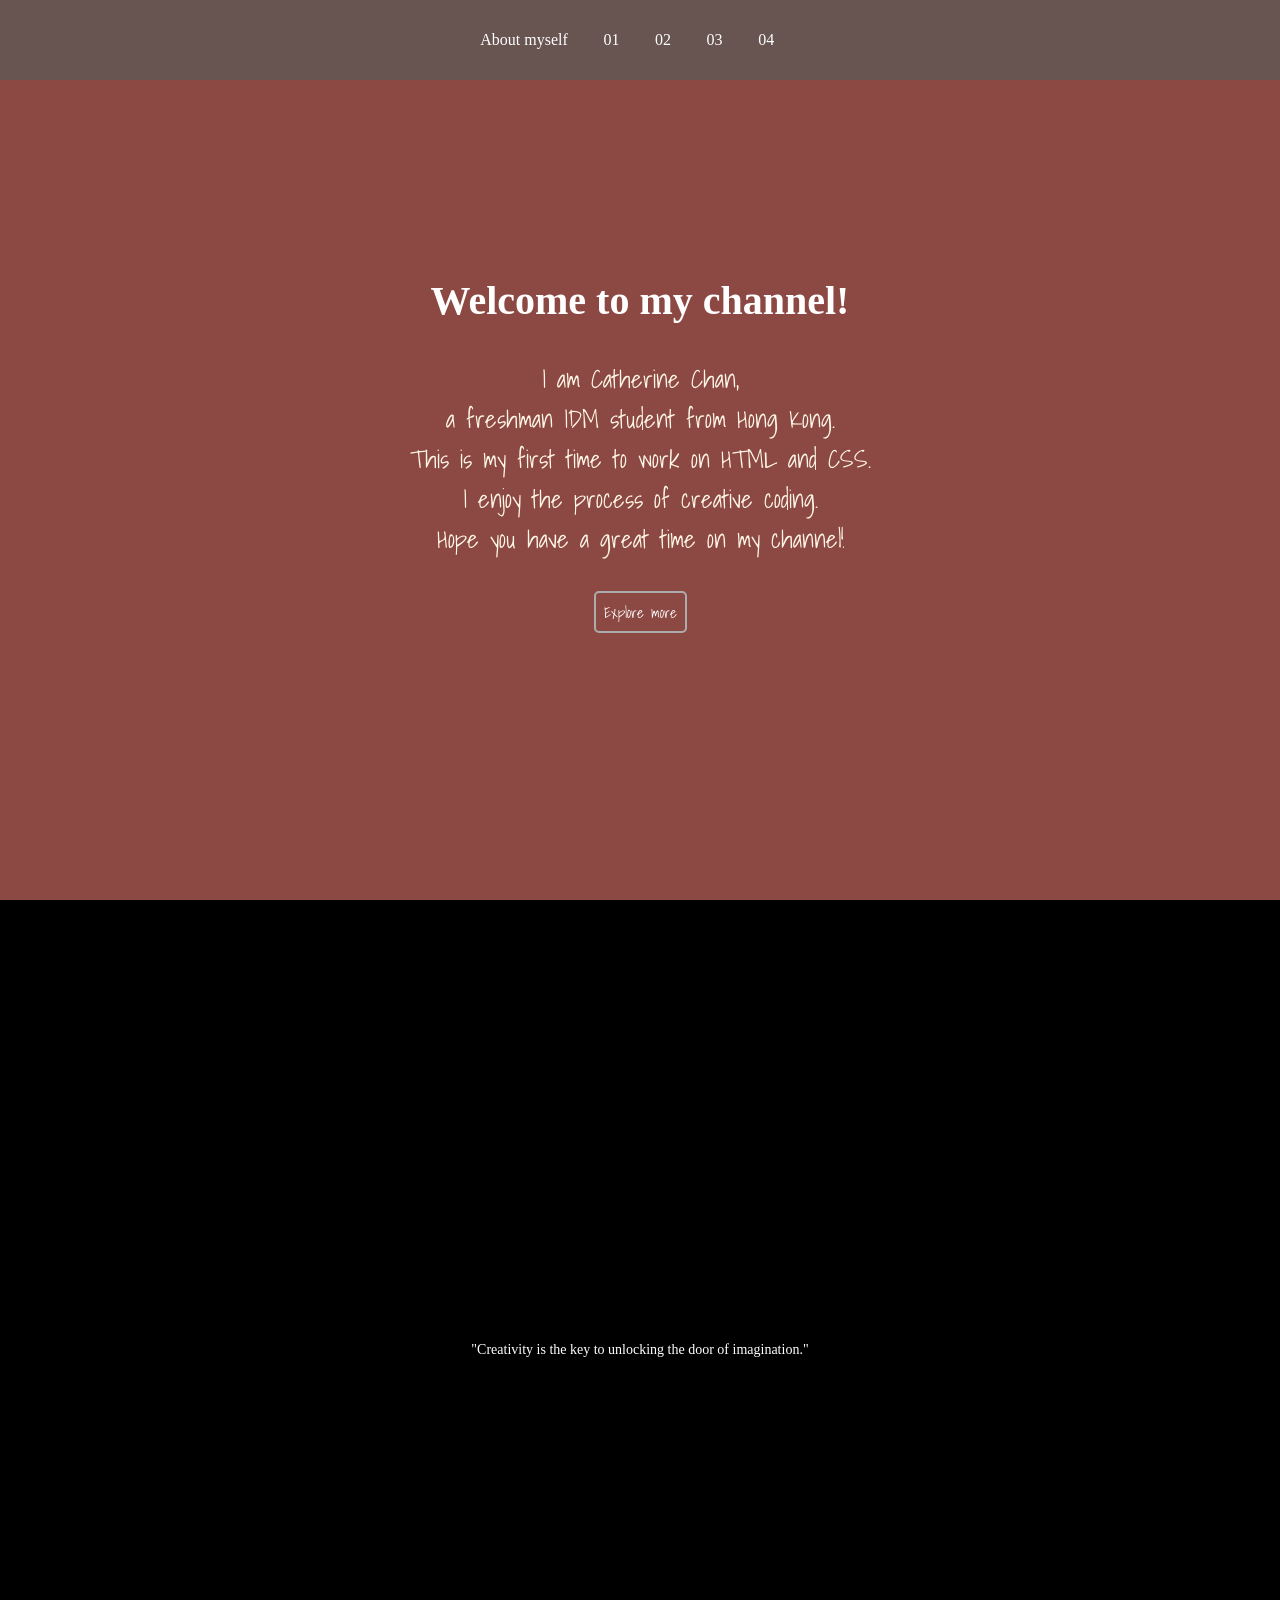
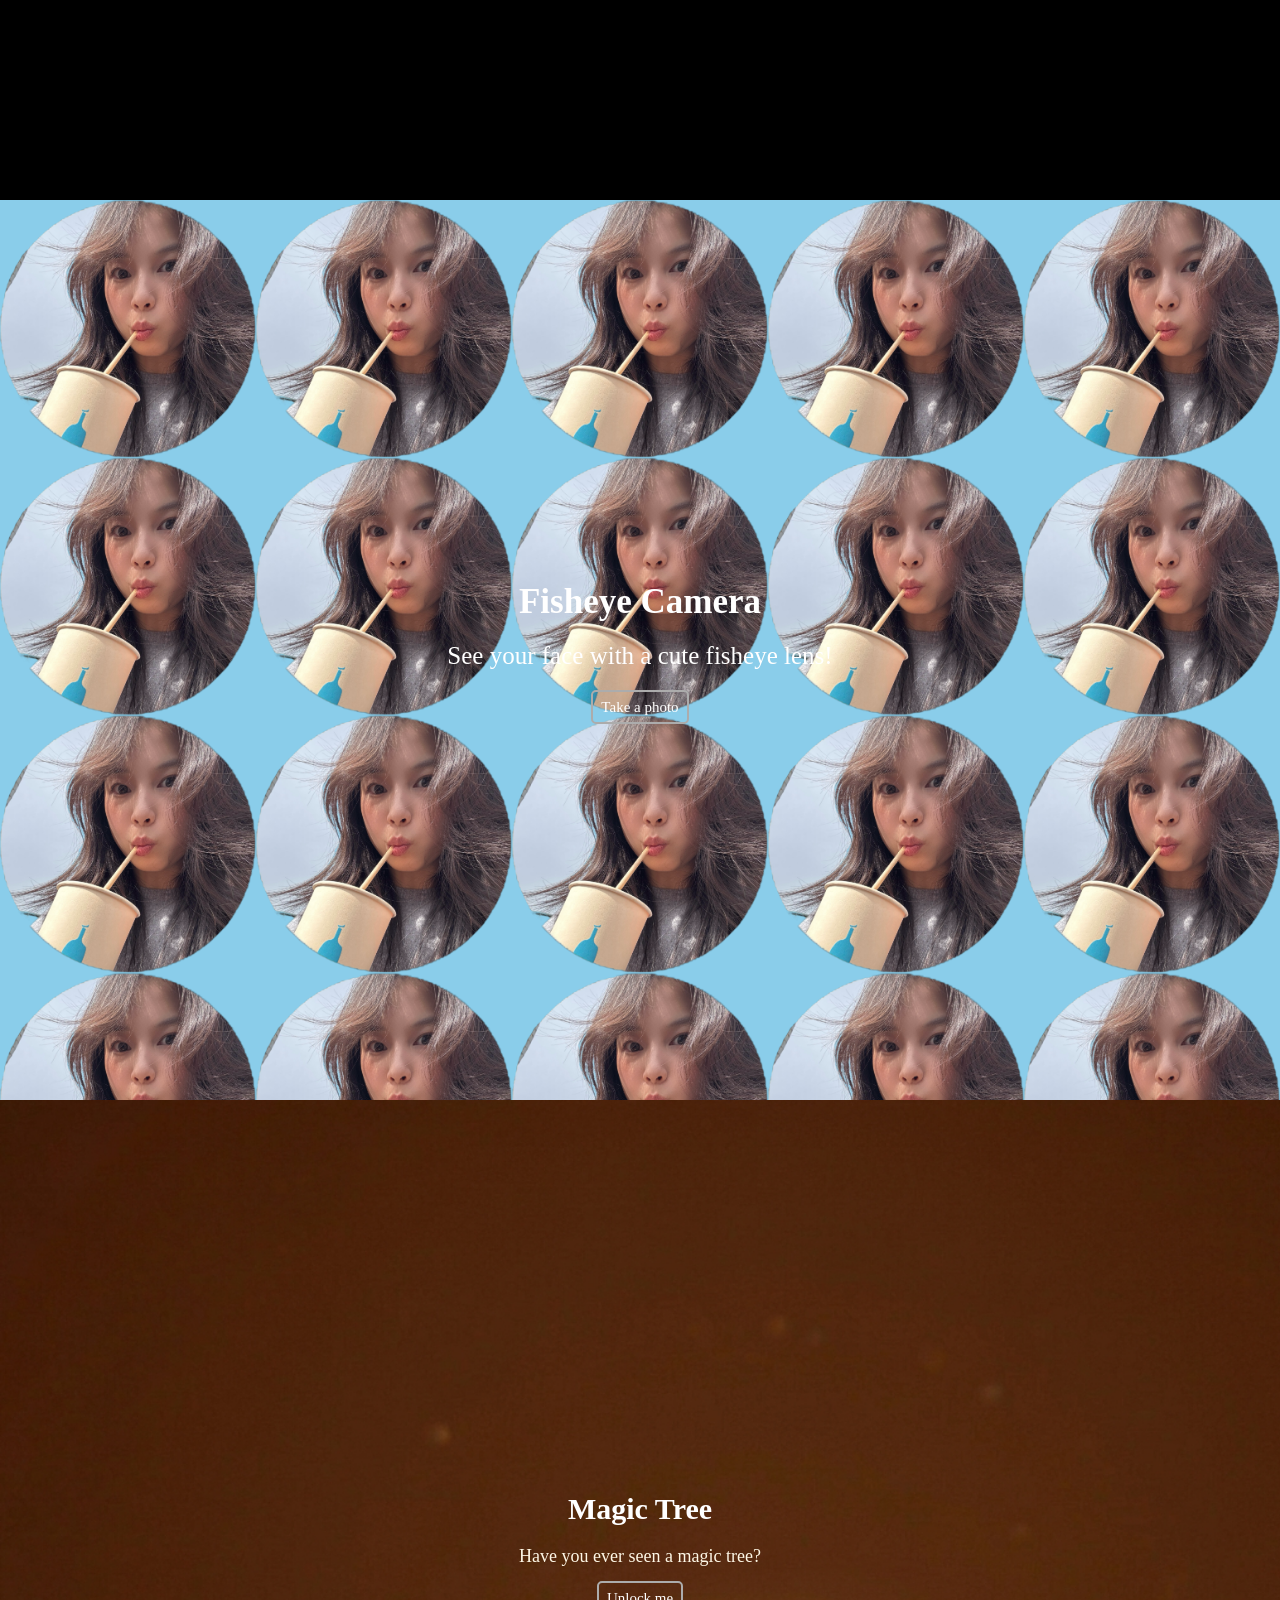
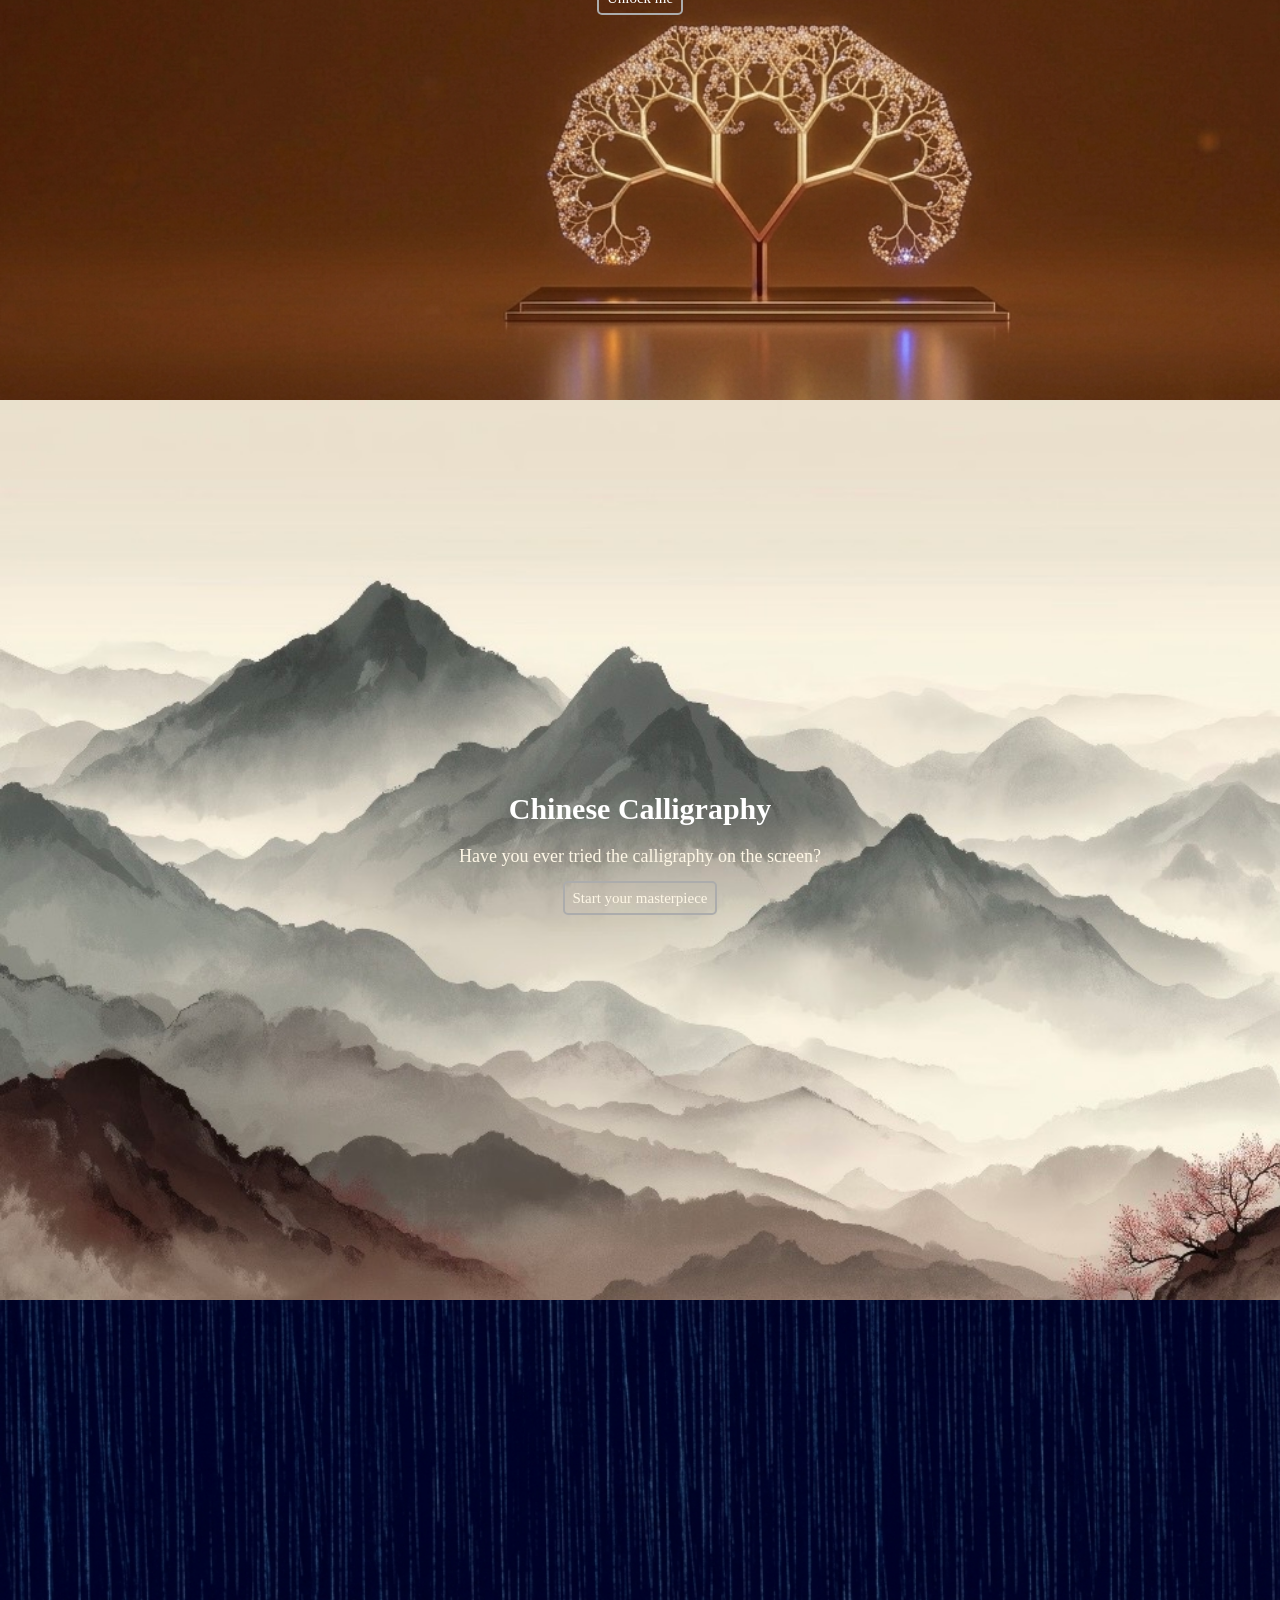
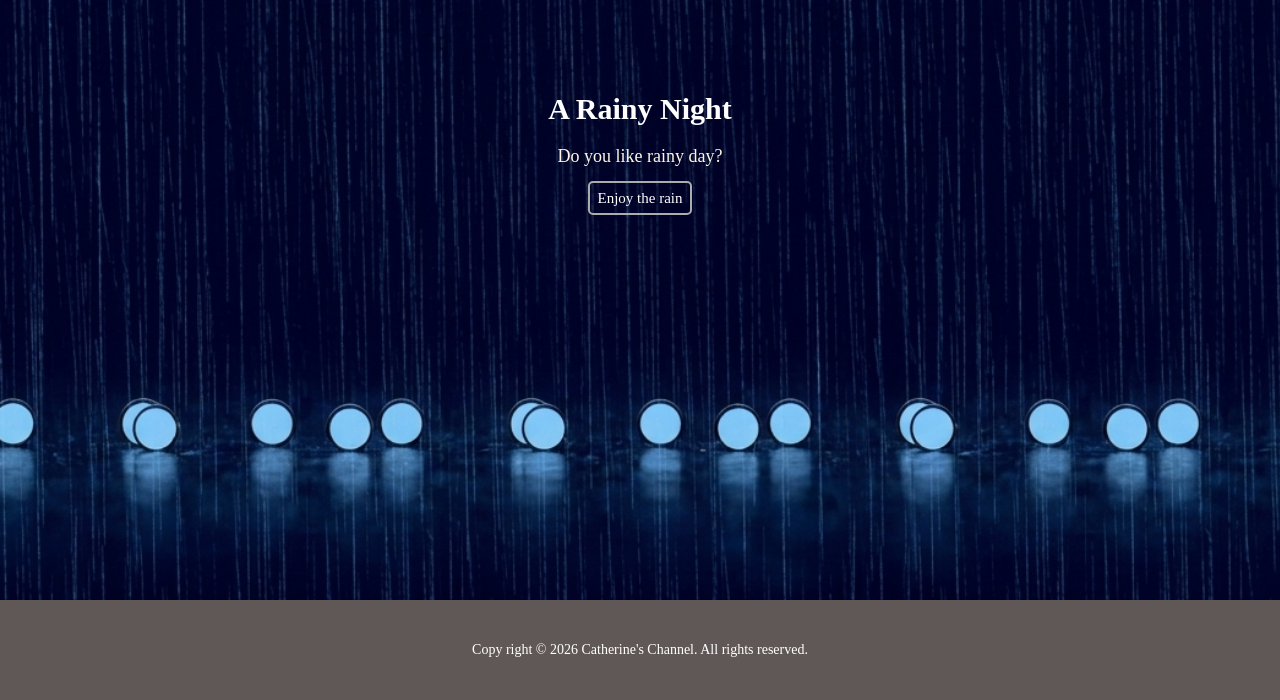
==== Creative coding portfolio 1/index.html @ 6c2ca5bd "Catherine's creative coding website" ====
<!DOCTYPE html>
<html lang="en">
<head>
    <meta charset="UTF-8">
    <meta name="viewport" content="width=device-width, initial-scale=1.0">
    <title>Catherine's Channel</title>
    <link rel="stylesheet" href="style.css">
</head>
<body>

    <header>
    <nav>
        <ul>
            <li><a href="#intro">About myself</a></li>
            <li><a href="#sketch1">01</a></li>
            <li><a href="#sketch2">02</a></li>
            <li><a href="#sketch3">03</a></li>
            <li><a href="#sketch4">04</a></li>
        </ul>
    </nav>
    </header>


    <main>
    <section id="intro" class="news">
        <h2>Welcome to my channel!</h2>
        <p>I am Catherine Chan, <br> a freshman IDM student from Hong Kong. <br>This is my first time to work on HTML and CSS. <br> I enjoy the process of creative coding. <br> Hope you have a great time on my channel! </p>
        <p><a href="explore more">Explore more</a></p>
        <link href="https://fonts.googleapis.com/css2?family=Shadows+Into+Light&display=swap" rel="stylesheet">
    </section>

    <section class="quote">
        <blockquote>"Creativity is the key to unlocking the door of imagination."</blockquote>
    </section>

    <section id="sketch1" class="s1">
        <h2>Fisheye Camera</h2>
        <p>See your face with a cute fisheye lens!</p>
        <p><a href="sketch1.html">Take a photo</a></p>
    </section>

     <section id="sketch2" class="s2">
        <h2>Magic Tree</h2>
        <p>Have you ever seen a magic tree?</p>
        <p><a href="sketch2.html">Unlock me</a></p>
    </section>

    <section id="sketch3" class="s3">
            <h2>Chinese Calligraphy</h2>
            <p>Have you ever tried the calligraphy on the screen?</p>
            <p><a href="sketch3.html">Start your masterpiece</a></p>
    </section>

    <section id="sketch4" class="s4">
        <h2>A Rainy Night</h2>
            <p>Do you like rainy day?</p>
            <p><a href="sketch4.html">Enjoy the rain</a></p>
    </section>

    <section class="footer">
        <p>Copy right © 2026 Catherine's Channel. All rights reserved.</p>
    </section>

    </main>

</body>
</html>
---- Creative coding portfolio 1/style.css ----
*{
    padding: 0;
    margin: 0;
}

header {
    background-color: rgba(96, 88, 86, 0.8);
    height: 80px;
    width: 100%;
    position:fixed;

    display:flex;
    align-items: center;
    justify-content: center;
}

header ul{
    display:flex;
    gap:10px;
}
header li{
    display: inline;
    margin-right: 2vw;
}
header a{
    color:white;
    text-decoration: none;
}
header a:hover{
    text-decoration: underline;
}
html{
    scroll-behavior: smooth;
    scroll-snap-type:y proximity;
}
.news{
    background-color: #8c4843;
    color:white;
    height:100vh;
    background-image: url('images/background.jpg');
    background-size: cover;
    display:flex;
    flex-direction:column;
    align-items: center;
    justify-content: center;
    text-align: center;
}
.news h2{
    font-size: 40px;
    color: white;
    margin: 20px
}
.news p{
    font-size: 25px;
    font-family: 'Shadows Into Light', serif;
    color: #fef7e6;
    margin:15px
}
.news a{
    font-size: 15px;
    color: white;
    text-decoration: none;
    border: 2px solid #ACACAC;
    padding: 7px 8px;
    border-radius: 5px;
}
.quote{
    background-color: black;
    color:white;
    height:100vh;
    display:flex;
    flex-direction:column;
    align-items: center;
    justify-content: center;
    font-size: 14px;
    scroll-snap-align: start;
}
.s1{
    height: 100vh;
    background-color:#8ACDEA;
    background-image: url("image/IMG_3303.PNG");
    background-size: 20%;
    display:flex;
    flex-direction:column;
    align-items: center;
    justify-content: center;
    scroll-snap-align: start;
}
.s1 h2{
    font-size: 35px;
    color: white;
    margin: 10px
}
.s1 p{
    font-size: 25px;
    color: white;
    margin:10px
}
.s1 a{
    font-size: 15px;
    color: white;
    text-decoration: none;
    border: 2px solid #ACACAC;
    padding: 7px 8px;
    border-radius: 5px;
}
.s1 a:hover{
    text-decoration: underline;
}
.s2{
    background-color: #9E643C;
    height: 100vh;
    background-image: url("image/magic\ tree2.png");
    background-size: cover;
    display:flex;
    flex-direction:column;
    align-items: center;
    justify-content: center;
    scroll-snap-align: start;
}
.s2 h2{
    font-size: 30px;
    color: white;
    margin: 10px
}
.s2 p{  
    font-size: 18px;
    color: #fef7e6;
    margin:10px
}
.s2 a{
    font-size: 15px;
    color: white;
    text-decoration: none;
    border: 2px solid #ACACAC;
    padding: 7px 8px;
    border-radius: 5px;
}   
.s2 a:hover{
    text-decoration: underline;
}
.s3{
    background-color: #c2b6b2;
    height: 100vh;
    background-image: url("image/IMG_3305.jpg");
    background-size: cover;
    display:flex;
    flex-direction:column;
    align-items: center;
    justify-content: center;
    scroll-snap-align: start;
}
.s3 h2{
    font-size: 30px;
    color: white;
    margin: 10px
}
.s3 p{
    font-size: 18px;
    color: #fef7e6;
    margin:10px
}
.s3 a{
    font-size: 15px;
    color: #fef7e6;
    text-decoration: none;
    border: 2px solid #ACACAC;
    padding: 7px 8px;
    border-radius: 5px;
}
.s3 a:hover{
    text-decoration: underline;
}
.s4{
    background-color: black;
    background-image: url(image/rain.png);
    height: 100vh;
    background-size: cover;
    display:flex;
    flex-direction:column;
    align-items: center;
    justify-content: center;
    scroll-snap-align: start;

}
.s4 h2{
    font-size: 30px;
    color: white;
    margin: 10px
}
.s4 p{
    font-size: 18px;
    color: #fef7e6;
    margin:10px
}
.s4 a{
    font-size: 15px;
    color: white;
    text-decoration: none;
    border: 2px solid #ACACAC;
    padding: 7px 8px;
    border-radius: 5px;
}
.s4 a:hover{
    text-decoration: underline;
}
.footer{
    background-color: #605856;
    color:white;
    height: 100px;
    display:flex;
    flex-direction:column;
    align-items: center;
    justify-content: center;
    font-size: 14px;
}
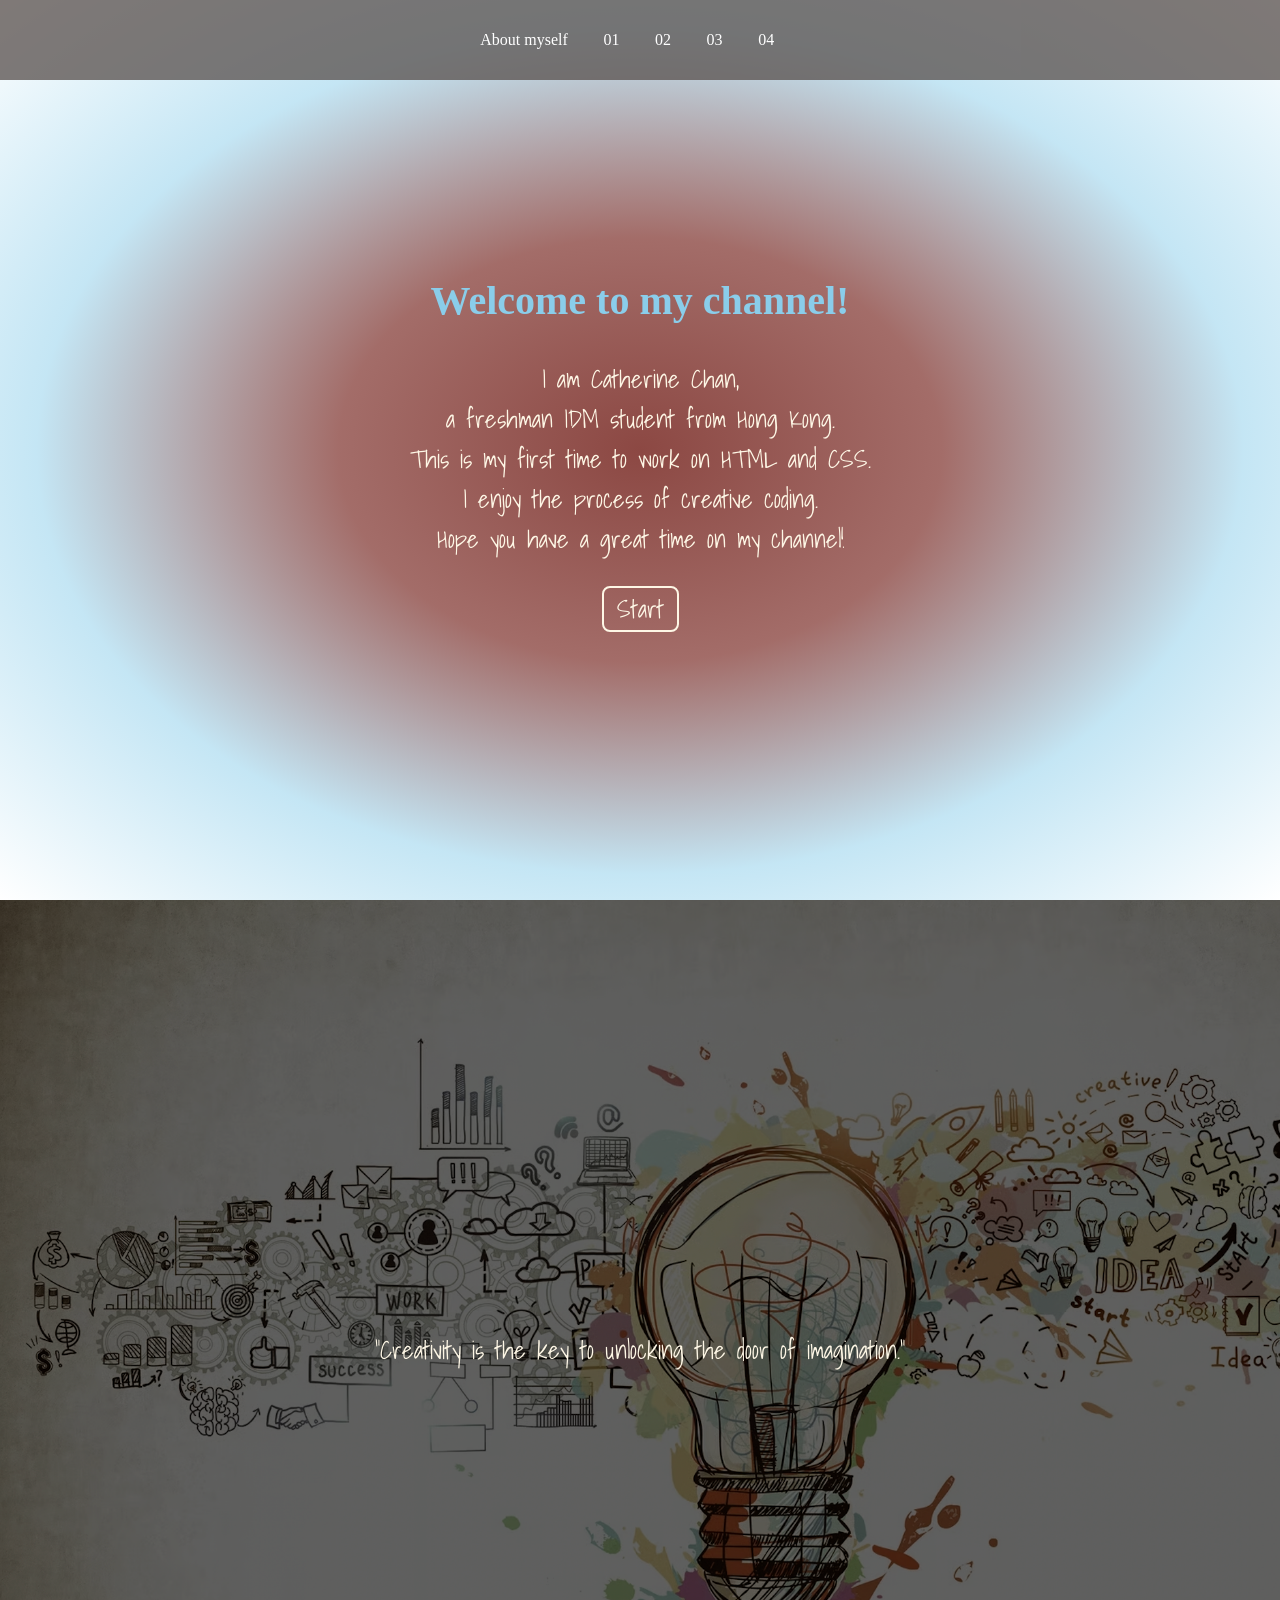
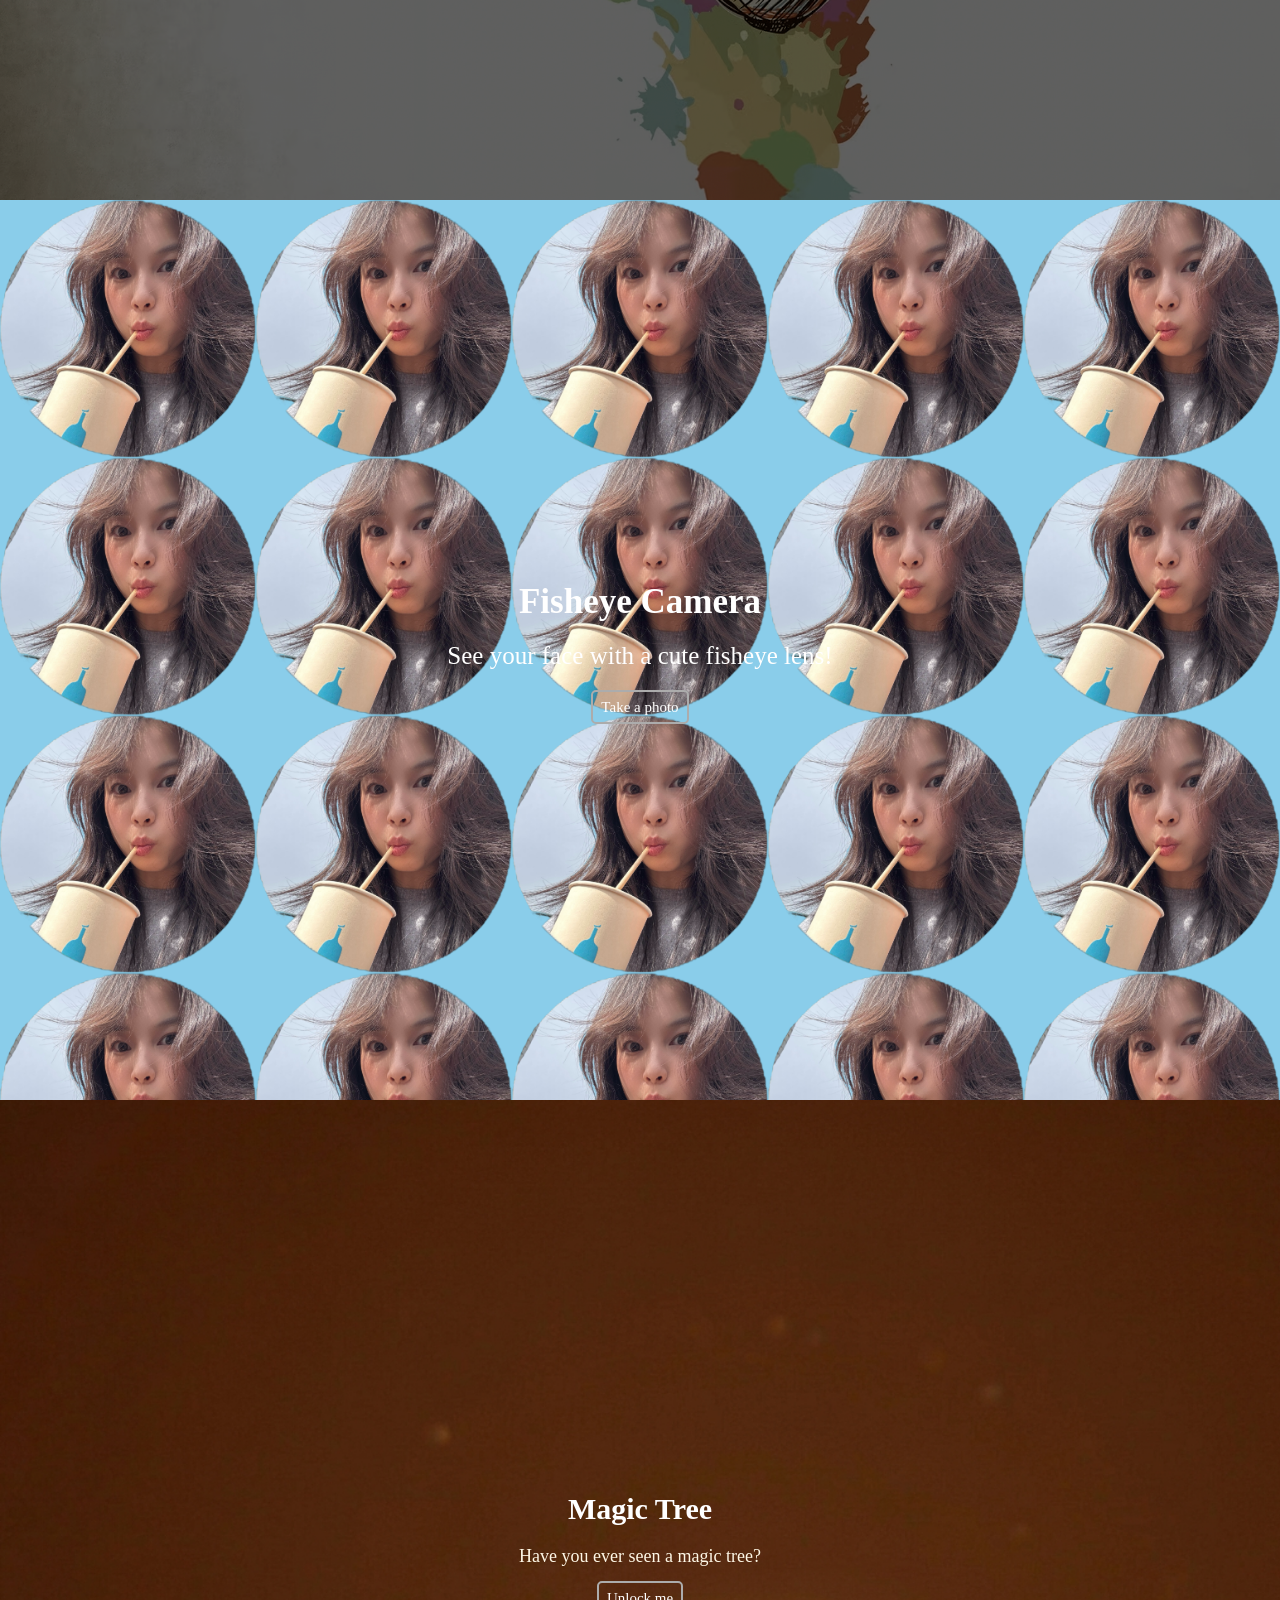
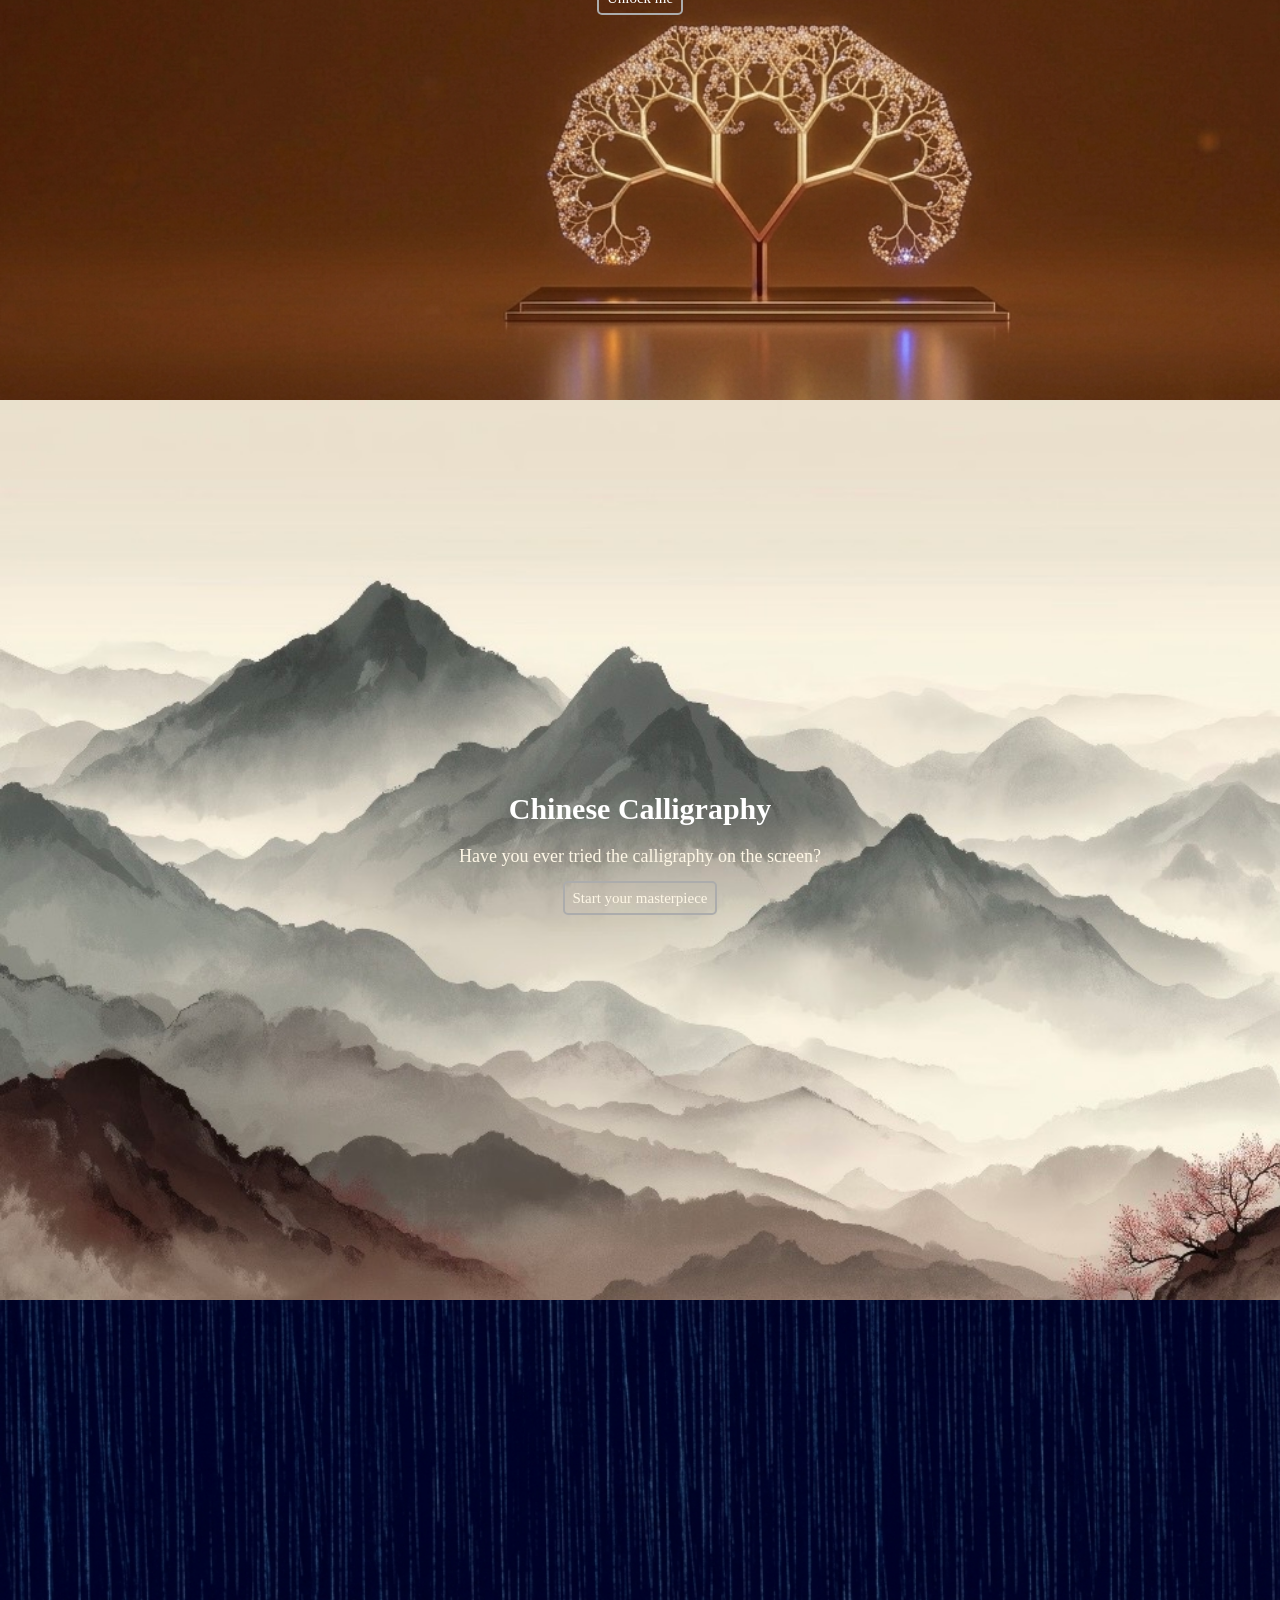
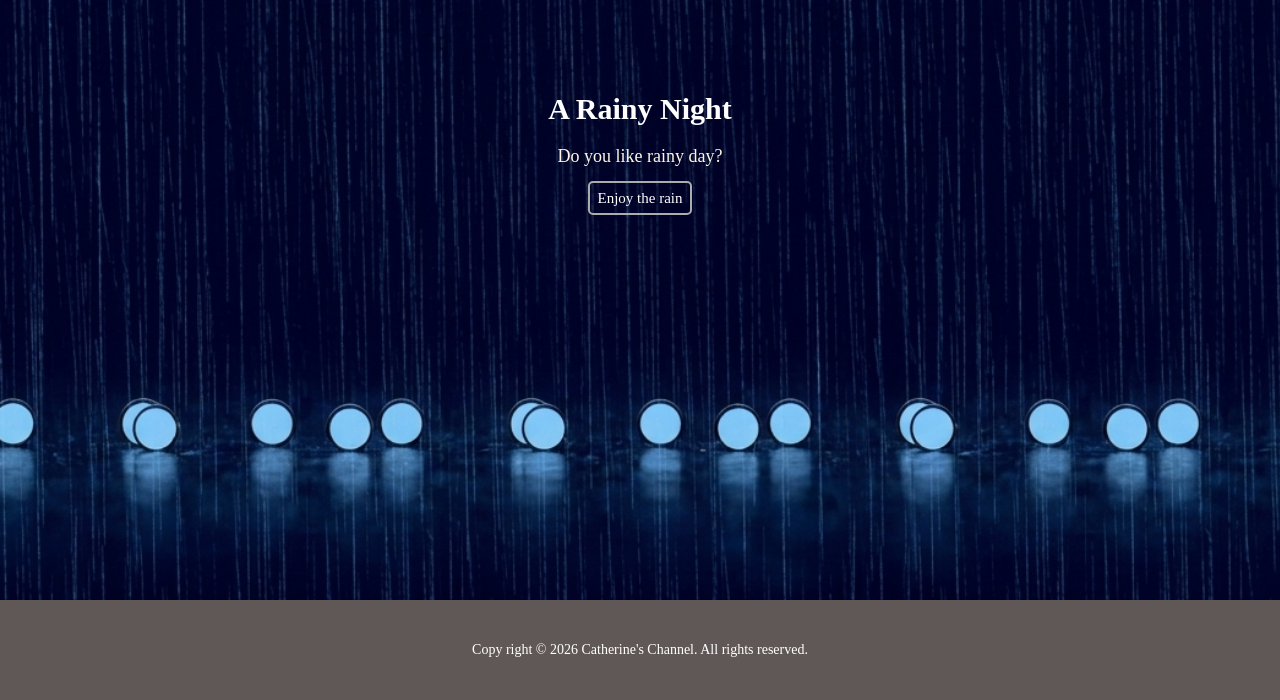
==== commit 2973d522: "Add files via upload" ====
--- a/Creative coding portfolio 1/index.html
+++ b/Creative coding portfolio 1/index.html
@@ -25,11 +25,11 @@
     <section id="intro" class="news">
         <h2>Welcome to my channel!</h2>
         <p>I am Catherine Chan, <br> a freshman IDM student from Hong Kong. <br>This is my first time to work on HTML and CSS. <br> I enjoy the process of creative coding. <br> Hope you have a great time on my channel! </p>
-        <p><a href="explore more">Explore more</a></p>
+        <p><a href="#quote">Start</a></p>
         <link href="https://fonts.googleapis.com/css2?family=Shadows+Into+Light&display=swap" rel="stylesheet">
     </section>
 
-    <section class="quote">
+    <section id="quote" class="quote">
         <blockquote>"Creativity is the key to unlocking the door of imagination."</blockquote>
     </section>
 
--- a/Creative coding portfolio 1/style.css
+++ b/Creative coding portfolio 1/style.css
@@ -34,20 +34,21 @@
     scroll-snap-type:y proximity;
 }
 .news{
-    background-color: #8c4843;
     color:white;
     height:100vh;
-    background-image: url('images/background.jpg');
+    background-image: 
+    radial-gradient(#8c4843,rgba(140, 72, 67, 0.8),rgb(138, 205, 234,0.5),rgba(140, 72, 67, 0));
     background-size: cover;
     display:flex;
     flex-direction:column;
     align-items: center;
     justify-content: center;
     text-align: center;
+    scroll-snap-align: start;
 }
 .news h2{
     font-size: 40px;
-    color: white;
+    color: #8acdea;
     margin: 20px
 }
 .news p{
@@ -57,22 +58,24 @@
     margin:15px
 }
 .news a{
-    font-size: 15px;
-    color: white;
-    text-decoration: none;
-    border: 2px solid #ACACAC;
-    padding: 7px 8px;
-    border-radius: 5px;
+    font-size: 25px;
+    color: #fef7e6;
+    text-decoration: none;
+    border: 2px solid #fef7e6;
+    padding: 1px 13px;
+    border-radius: 8px;
 }
 .quote{
-    background-color: black;
-    color:white;
     height:100vh;
-    display:flex;
-    flex-direction:column;
-    align-items: center;
-    justify-content: center;
-    font-size: 14px;
+    background-image: url("image/creativity.png");
+    background-size: cover;
+    display:flex;
+    flex-direction:column;
+    align-items: center;
+    justify-content: center;
+    font-size: 25px;
+    font-family: 'Shadows Into Light', serif;
+    color: #fef7e6;
     scroll-snap-align: start;
 }
 .s1{
